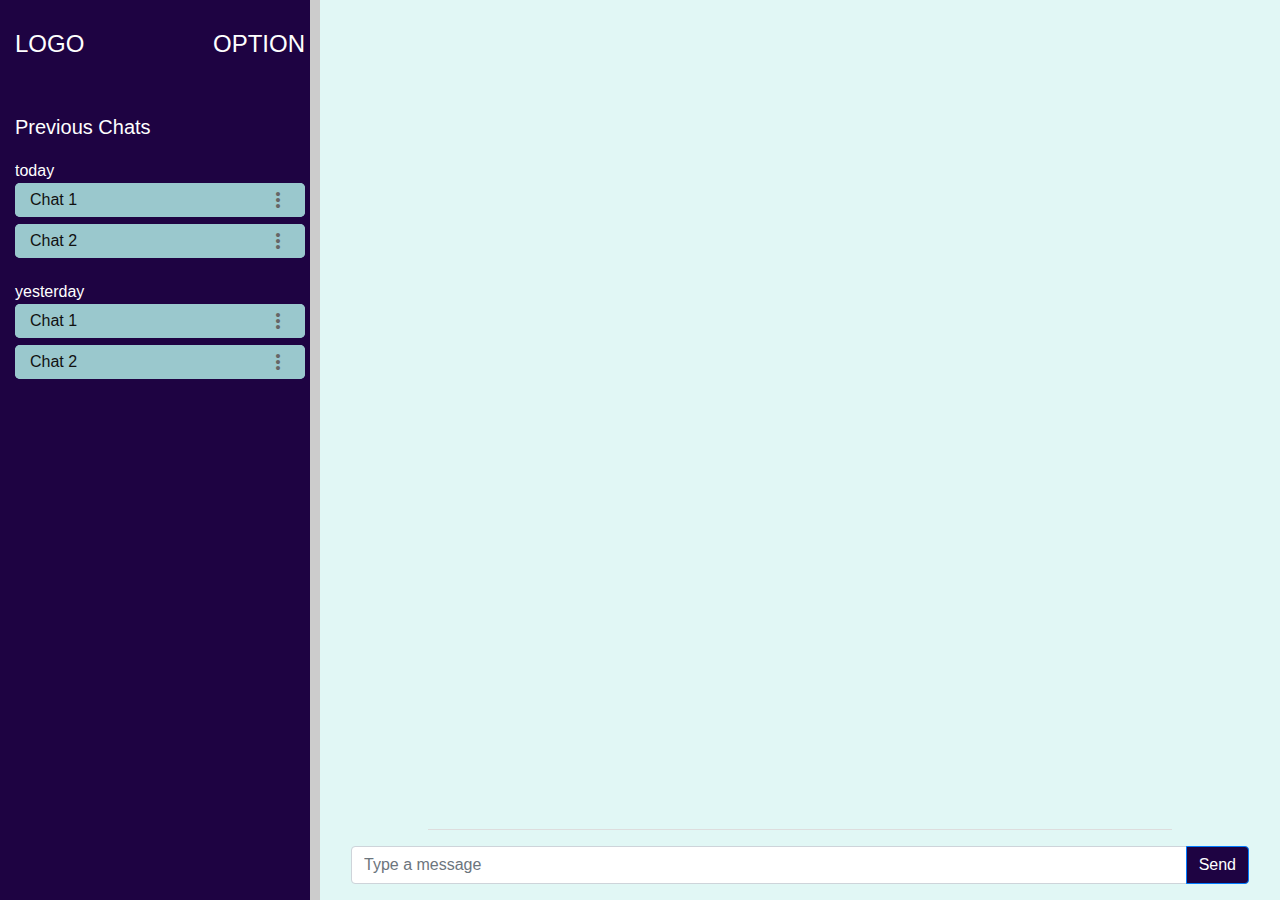
==== chat.html @ 5050ca27 "left chat section half done" ====
<!DOCTYPE html>
<html lang="en">
<head>
    <meta charset="UTF-8">
    <meta name="viewport" content="width=device-width, initial-scale=1.0">
    <title>Chat Application</title>
    <link href="https://maxcdn.bootstrapcdn.com/bootstrap/4.5.2/css/bootstrap.min.css" rel="stylesheet">
    <link rel="stylesheet" href="https://cdnjs.cloudflare.com/ajax/libs/font-awesome/5.15.4/css/all.min.css">
    <link href="https://fonts.googleapis.com/icon?family=Material+Icons" rel="stylesheet">
    <link rel="stylesheet" href="styles.css">
</head>
<body>
    <div class="container-fluid h-100">
        <div class="row h-100" style="position: relative;">

            <div>
                
            </div>

            <div class="col-md-3 col-sm-4 sidebar" id="sidebar">
                <div class="resize-handle" id="resize-handle"></div>
                <div class="left-side-logo-wrapper">
                    <h4>LOGO</h4>
                    <h4>OPTION</h4>
                </div>
                <h5 class="mt-5">Previous Chats</h5>
                <div class="list-group" id="chat-list">
                    <!-- List of previous chats will be appended here -->
                </div>
            </div>
            <div class="col-md-9 col-sm-8 chat-area d-flex flex-column" id="chat-area">
                <div class="chat-window flex-grow-1 p-3" id="chat-window">
                    <!-- Chat messages will be appended here -->
                </div>
                <div class="input-group p-3">
                    <input type="text" id="message-input" class="form-control" placeholder="Type a message">
                    <div class="input-group-append">
                        <button class="btn btn-primary" type="submit" id="send-button">Send</button>
                    </div>
                </div>
            </div>
        </div>
        <!-- <button id="toggle-sidebar" class="btn btn-secondary">
            <i class="fas fa-chevron-left"></i>
        </button> -->
    </div>
    <script src="https://code.jquery.com/jquery-3.5.1.min.js"></script>
    <script src="https://maxcdn.bootstrapcdn.com/bootstrap/4.5.2/js/bootstrap.min.js"></script>
    <script src="script.js"></script>
</body>
</html>
---- styles.css ----
body, html {
    height: 100%;
    margin: 0;
    font-family: Arial, sans-serif;
}

.sidebar {
    background-color: #1E0342;
    color: #fff;
    height: 100vh;
    position: relative;
    padding: 15px;
    overflow-y: auto;
    padding-top: 30px;
}

.resize-handle {
    width: 10px;
    background-color: #ccc;
    cursor: ew-resize;
    position: absolute;
    top: 0;
    bottom: 0;
    right: 0;
}

.chat-area {
    background-color: #E1F7F5;
    height: 100vh;
    display: flex;
    flex-direction: column;
}

.chat-window {
    flex-grow: 1;
    overflow-y: auto;
    border-bottom: 1px solid #ddd;
}

.input-group {
    /* background-color: #fff; */
    padding: 15px;
}

.message {
    margin-bottom: 10px;
    padding: 10px 15px;
    border-radius: 20px;
    max-width: 75%;
}

.message.user {
    background-color: #007bff;
    color: #fff;
    align-self: flex-end;
}

.message.bot {
    background-color: #e9ecef;
    color: #000;
    align-self: flex-start;
}

.message .content {
    word-wrap: break-word;
}

#chat-list {
    margin-top: 20px;
}

#chat-list .list-group-item {
    background-color: #1E0342;
    color: #fff;
    border: 1px solid #efefef;
    cursor: pointer;
}

#send-button{
    background: #1E0342;
}

#toggle-sidebar {
    background-color: #74E291;
    border-color: #74E291;
    color: #fff;
    position: absolute;
    outline: none;
    top: 10px;
    left: 10px;
    z-index: 1000;
}

#toggle-sidebar:focus{
    box-shadow: none !important;
}


.message.user .content {
    text-align: right;
}

.message.bot .content {
    text-align: left;
}


.message.user .content {
    text-align: right;
    padding-right: 5px;
}


.chat-window {
    width: 80%;
    max-width: 800px; 
    overflow-y: auto;
    margin: auto;
    border-bottom: 1px solid #ddd;
}

/* .previous-chat-style label{
    font-size: 12px;
    color: #333;
    padding-left: 15px;
} */
.previous-chat-style div div{
    padding-left: 15px;
    display: flex;
    padding-right: 15px;
    justify-content: space-between;
    align-items: center;
}

.previous-chat-style div div p{
    margin-top: 5px;
    margin-bottom: 5px;
}

.previous-chat-style i{
    color: #666;
    cursor: pointer;
}

.previous-chat-style p{
    
    color: #111;
}

.previous-chat-style{
    margin-bottom: 15px;
}

.previous-chat-style div{
    position: relative;
}

.prev-chat-menu{
    background: #E1F7F5;
    width: max-content;
    padding-left: 0;
    position: absolute;
    right: 0;
    top: 90%;
    border-radius: 5px;
    z-index: 33;
}

.prev-chat-menu-hide{
    display: none;
}


.prev-chat-menu li{
    list-style: none;
    color: #444;
    padding: 5px 15px;
    cursor: pointer;
}

.prev-chat-menu li:hover{
    background: #fff
}

.previous-chat-style div{
    background: #9AC8CD;
    margin-bottom: 7px;
    border-radius: 5px;
}

.left-side-logo-wrapper{
    display: flex;
    justify-content: space-between;
    align-items: center;
}

.each-chat-wrapper{
    cursor: pointer;
}




@media (max-width: 768px) {
    .sidebar {
        padding-top: 80px; 
        padding-bottom: 60px; 
    }

    .chat-area {
        align-items: stretch; 
    }

    .chat-window {
        width: 100%; 
        max-width: none; 
        border-bottom: none; 
    }

    #toggle-sidebar {
        position: fixed; 
        top: 10px;
        left: 10px;
        z-index: 1000;
    }
}
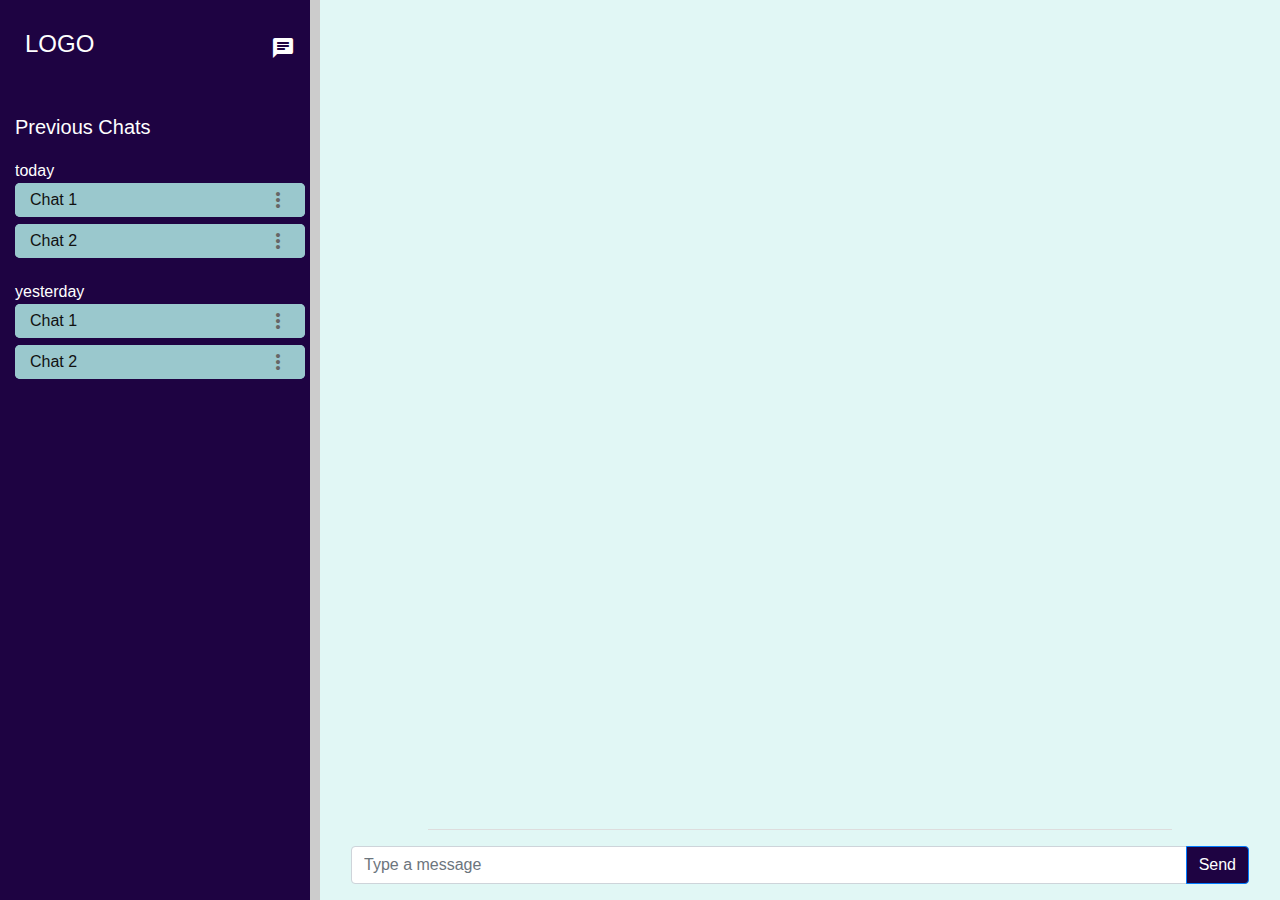
==== commit d29ccbc5: "adding new chat icon in the left section in chat page" ====
--- a/chat.html
+++ b/chat.html
@@ -21,7 +21,7 @@
                 <div class="resize-handle" id="resize-handle"></div>
                 <div class="left-side-logo-wrapper">
                     <h4>LOGO</h4>
-                    <h4>OPTION</h4>
+                    <i class="material-icons new-chat-icon"  title="New chat">chat</i>
                 </div>
                 <h5 class="mt-5">Previous Chats</h5>
                 <div class="list-group" id="chat-list">
--- a/styles.css
+++ b/styles.css
@@ -192,6 +192,12 @@
     display: flex;
     justify-content: space-between;
     align-items: center;
+    padding-left: 10px;
+    padding-right: 10px;
+}
+
+.new-chat-icon{
+    cursor: pointer;
 }
 
 .each-chat-wrapper{
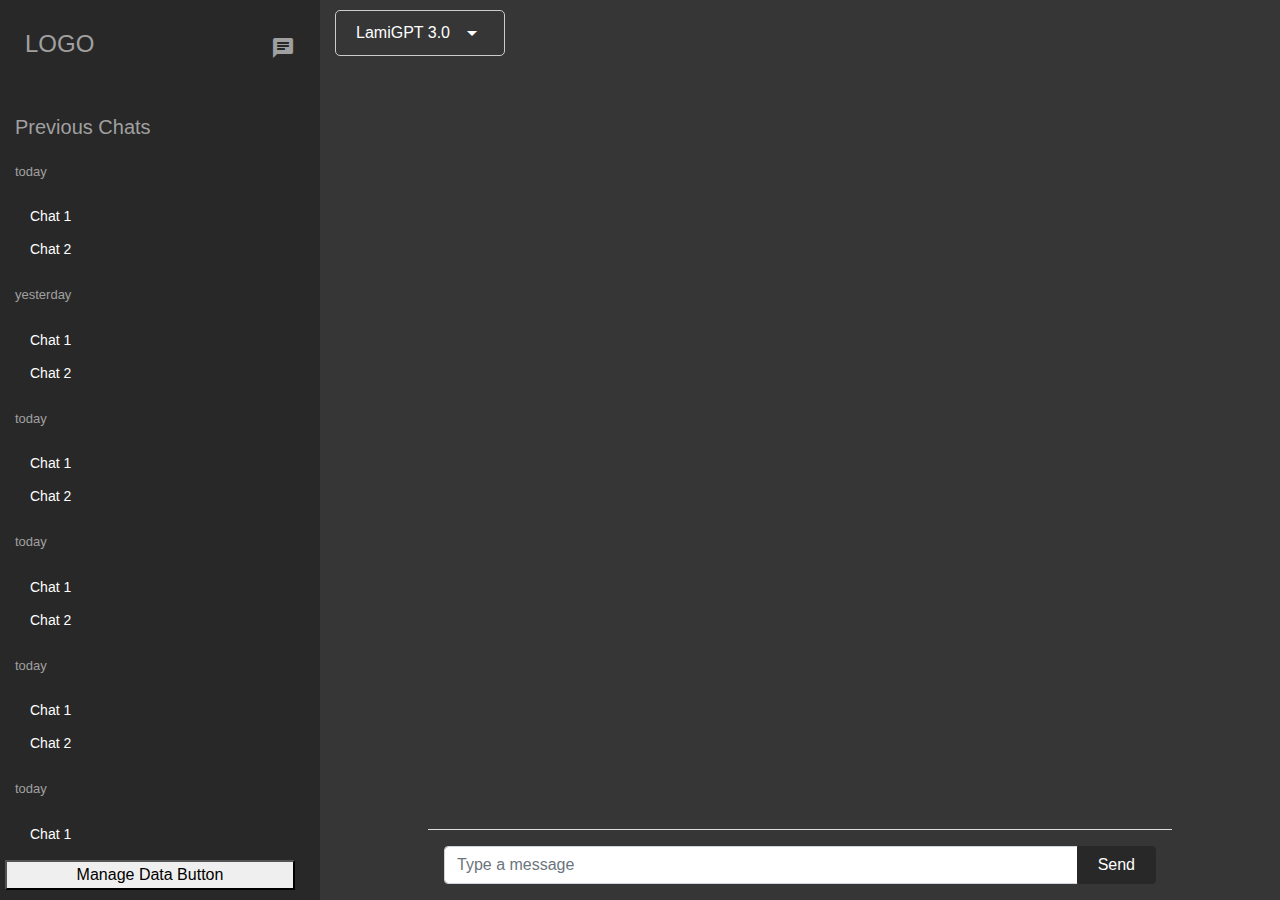
==== commit 6be66716: "adding new section" ====
--- a/chat.html
+++ b/chat.html
@@ -27,8 +27,22 @@
                 <div class="list-group" id="chat-list">
                     <!-- List of previous chats will be appended here -->
                 </div>
+                <div class="bottom-section col-md-3 col-sm-4">
+                    <button>Manage Data Button</button>
+                </div>
             </div>
             <div class="col-md-9 col-sm-8 chat-area d-flex flex-column" id="chat-area">
+                <div class="logo-option">
+                    <div class="left-side-option">
+                        <div>LamiGPT 3.0   <i class="material-icons">arrow_drop_down</i></div>
+                        <ul>
+                            <li>option One</li>
+                            <li>option One</li>
+                            <li>option One</li>
+                        </ul>
+                    </div>
+                    <div></div>
+                </div>
                 <div class="chat-window flex-grow-1 p-3" id="chat-window">
                     <!-- Chat messages will be appended here -->
                 </div>
--- a/styles.css
+++ b/styles.css
@@ -5,8 +5,8 @@
 }
 
 .sidebar {
-    background-color: #1E0342;
-    color: #fff;
+    background-color: #282828;
+    color: #a0a0a0;
     height: 100vh;
     position: relative;
     padding: 15px;
@@ -25,7 +25,7 @@
 }
 
 .chat-area {
-    background-color: #E1F7F5;
+    background-color: #363636;
     height: 100vh;
     display: flex;
     flex-direction: column;
@@ -45,19 +45,21 @@
 .message {
     margin-bottom: 10px;
     padding: 10px 15px;
-    border-radius: 20px;
+    border-radius: 5px;
     max-width: 75%;
 }
 
 .message.user {
-    background-color: #007bff;
-    color: #fff;
+    background-color: #282828;
+    color: #ccc;
     align-self: flex-end;
+    width: 50%;
+    margin-left: auto;
 }
 
 .message.bot {
-    background-color: #e9ecef;
-    color: #000;
+    /* background-color: #e9ecef; */
+    color: #ccc;
     align-self: flex-start;
 }
 
@@ -77,7 +79,14 @@
 }
 
 #send-button{
-    background: #1E0342;
+    background: #282828;
+    border-color: #282828;
+    padding-left: 20px;
+    padding-right: 20px;
+}
+
+#send-button:focus{
+    box-shadow: none !important;
 }
 
 #toggle-sidebar {
@@ -117,13 +126,73 @@
     overflow-y: auto;
     margin: auto;
     border-bottom: 1px solid #ddd;
-}
-
-/* .previous-chat-style label{
-    font-size: 12px;
-    color: #333;
-    padding-left: 15px;
+    /* display: flex;
+    justify-content: end;
+    flex-direction: column; */
+}
+
+.chat-window::-webkit-scrollbar{
+    width: 0;
+}
+
+.logo-option{
+    display: flex;
+    justify-content: space-between;
+    color: white;
+    margin-top: 10px;
+    margin-bottom: 20px;
+}
+
+.logo-option .left-side-option div{
+    padding: 10px 20px;
+    border: 1px solid #ccc;
+    border-radius: 5px;
+    cursor: pointer;
+    display: flex;
+    justify-content: space-between;
+    align-items: center;
+    gap: 10px;
+}
+
+/* #sidebar {
+    position: relative;
 } */
+
+#sidebar .bottom-section{
+    /* background: ; */
+    position: fixed;
+    bottom: 10px;
+    left: -10px;
+}
+
+#sidebar .bottom-section button{
+    width: 100%;
+}
+
+.block-display{
+    display: block !important;
+}
+
+.logo-option .left-side-option ul li{
+    list-style: none;
+    border-bottom: 1px solid #ccc;
+    padding: 10px 30px;
+    cursor: pointer;
+}
+
+.logo-option .left-side-option ul li:hover{
+    background: #282828;
+}
+
+.logo-option .left-side-option ul{
+    border: 1px solid #ccc;
+    margin-left: 0;
+    padding-left: 0;
+    border-bottom: 0;
+    margin-top: 10px;
+    display: none;
+}
+
 .previous-chat-style div div{
     padding-left: 15px;
     display: flex;
@@ -144,7 +213,8 @@
 
 .previous-chat-style p{
     
-    color: #111;
+    color: #fff;
+    font-size: 14px;
 }
 
 .previous-chat-style{
@@ -156,13 +226,12 @@
 }
 
 .prev-chat-menu{
-    background: #E1F7F5;
+    background: #363636;
     width: max-content;
     padding-left: 0;
     position: absolute;
     right: 0;
     top: 90%;
-    border-radius: 5px;
     z-index: 33;
 }
 
@@ -173,19 +242,30 @@
 
 .prev-chat-menu li{
     list-style: none;
-    color: #444;
-    padding: 5px 15px;
+    color: #efefef;
+    padding: 5px 35px;
     cursor: pointer;
 }
 
 .prev-chat-menu li:hover{
-    background: #fff
+    background: #444;
 }
 
 .previous-chat-style div{
-    background: #9AC8CD;
-    margin-bottom: 7px;
-    border-radius: 5px;
+    /* background: #383d41; */
+    margin-bottom: 2px;
+}
+.previous-chat-style div:hover{
+    background: #363636;
+}
+
+.previous-chat-style div:hover .chat-more-option{
+    display: block;
+}
+
+.chat-more-option{
+    display: none;
+    color: #fff !important;
 }
 
 .left-side-logo-wrapper{
@@ -202,6 +282,24 @@
 
 .each-chat-wrapper{
     cursor: pointer;
+}
+#resize-handle{
+    display: none;
+}
+
+.each-chat-label{
+    display: inline-block;
+    margin-bottom: 20px;
+    font-size: 13px;
+}
+
+.chat-area .input-group {
+    width: 80% ;
+    margin: auto;
+}
+
+#message-input:focus{
+    box-shadow: none;
 }
 
 
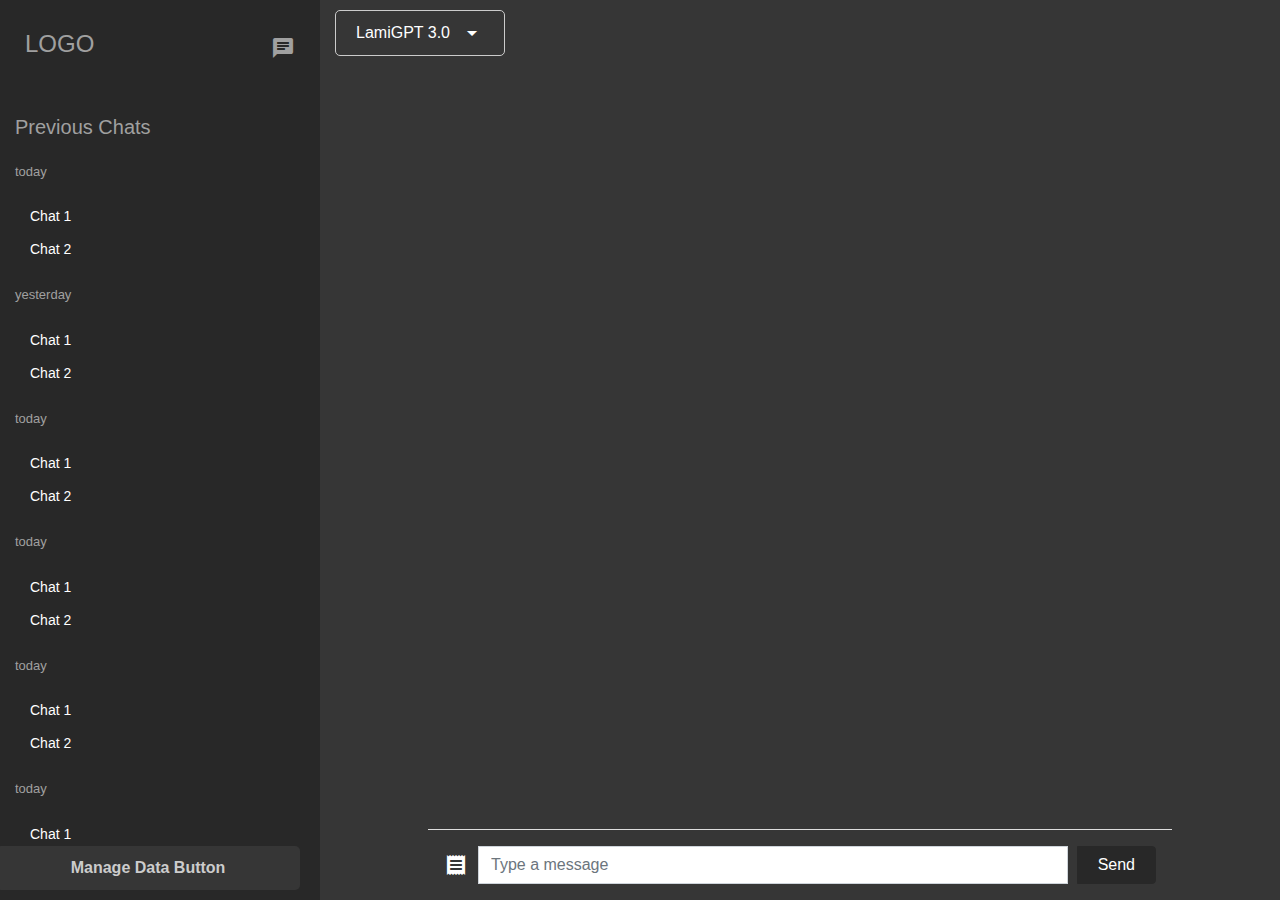
==== commit 6eaa55de: "solve the issue of option button and the manage data button" ====
--- a/chat.html
+++ b/chat.html
@@ -28,7 +28,7 @@
                     <!-- List of previous chats will be appended here -->
                 </div>
                 <div class="bottom-section col-md-3 col-sm-4">
-                    <button>Manage Data Button</button>
+                    <a>Manage Data Button</a>
                 </div>
             </div>
             <div class="col-md-9 col-sm-8 chat-area d-flex flex-column" id="chat-area">
@@ -46,8 +46,10 @@
                 <div class="chat-window flex-grow-1 p-3" id="chat-window">
                     <!-- Chat messages will be appended here -->
                 </div>
-                <div class="input-group p-3">
+                <div class="input-group p-3 type-message-wrapper">
+                    <i class="material-icons large">receipt</i>
                     <input type="text" id="message-input" class="form-control" placeholder="Type a message">
+                    
                     <div class="input-group-append">
                         <button class="btn btn-primary" type="submit" id="send-button">Send</button>
                     </div>
--- a/styles.css
+++ b/styles.css
@@ -126,9 +126,6 @@
     overflow-y: auto;
     margin: auto;
     border-bottom: 1px solid #ddd;
-    /* display: flex;
-    justify-content: end;
-    flex-direction: column; */
 }
 
 .chat-window::-webkit-scrollbar{
@@ -152,21 +149,37 @@
     justify-content: space-between;
     align-items: center;
     gap: 10px;
-}
-
-/* #sidebar {
     position: relative;
-} */
+}
 
 #sidebar .bottom-section{
     /* background: ; */
     position: fixed;
-    bottom: 10px;
-    left: -10px;
-}
-
-#sidebar .bottom-section button{
-    width: 100%;
+    bottom: 0;
+    left: -1.5%;
+    background-color: #282828;
+}
+
+#sidebar .bottom-section a{
+    display: inline-block;
+    width: 105%;
+    background: #363636;
+    color: #ccc;
+    padding-top: 10px;
+    padding-bottom: 10px;
+    text-align: center;
+    font-weight: 600;
+    border-radius: 5px;
+    margin-bottom: 10px;
+}
+
+.type-message-wrapper i{
+    color: #fff !important;
+    cursor: pointer;
+}
+.type-message-wrapper{
+    gap: 10px;
+    align-items: center;
 }
 
 .block-display{
@@ -176,7 +189,7 @@
 .logo-option .left-side-option ul li{
     list-style: none;
     border-bottom: 1px solid #ccc;
-    padding: 10px 30px;
+    padding: 10px 45px;
     cursor: pointer;
 }
 
@@ -191,6 +204,7 @@
     border-bottom: 0;
     margin-top: 10px;
     display: none;
+    position: absolute;
 }
 
 .previous-chat-style div div{
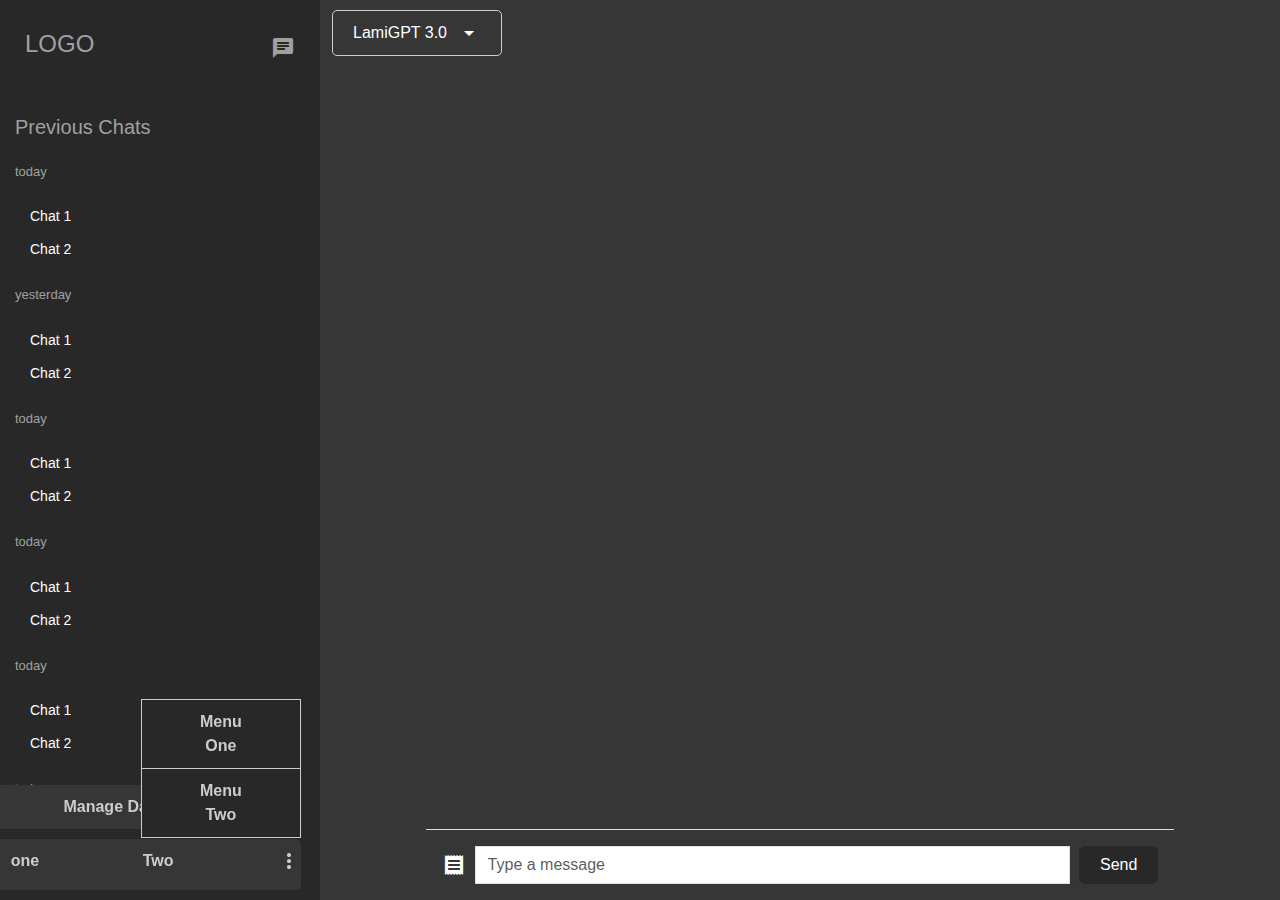
==== commit 1049e37b: "some new changes" ====
--- a/chat.html
+++ b/chat.html
@@ -4,7 +4,8 @@
     <meta charset="UTF-8">
     <meta name="viewport" content="width=device-width, initial-scale=1.0">
     <title>Chat Application</title>
-    <link href="https://maxcdn.bootstrapcdn.com/bootstrap/4.5.2/css/bootstrap.min.css" rel="stylesheet">
+    <link href="https://cdn.jsdelivr.net/npm/bootstrap@5.3.3/dist/css/bootstrap.min.css" rel="stylesheet" integrity="sha384-QWTKZyjpPEjISv5WaRU9OFeRpok6YctnYmDr5pNlyT2bRjXh0JMhjY6hW+ALEwIH" crossorigin="anonymous">
+</head>
     <link rel="stylesheet" href="https://cdnjs.cloudflare.com/ajax/libs/font-awesome/5.15.4/css/all.min.css">
     <link href="https://fonts.googleapis.com/icon?family=Material+Icons" rel="stylesheet">
     <link rel="stylesheet" href="styles.css">
@@ -29,6 +30,17 @@
                 </div>
                 <div class="bottom-section col-md-3 col-sm-4">
                     <a>Manage Data Button</a>
+                    <div class="d-flex">
+                        <div>one</div>
+                        <div>Two</div>
+                        <div>
+                            <i class="material-icons">more_vert</i>
+                            <ul class="">
+                                <li>Menu One</li>
+                                <li>Menu Two</li>
+                            </ul>
+                        </div>
+                    </div>
                 </div>
             </div>
             <div class="col-md-9 col-sm-8 chat-area d-flex flex-column" id="chat-area">
@@ -47,7 +59,7 @@
                     <!-- Chat messages will be appended here -->
                 </div>
                 <div class="input-group p-3 type-message-wrapper">
-                    <i class="material-icons large">receipt</i>
+                    <i class="material-icons large" data-bs-toggle="modal" data-bs-target="#optionModal">receipt</i>
                     <input type="text" id="message-input" class="form-control" placeholder="Type a message">
                     
                     <div class="input-group-append">
@@ -60,8 +72,42 @@
             <i class="fas fa-chevron-left"></i>
         </button> -->
     </div>
+
+
+
+<!-- Modal -->
+    <div class="modal fade" id="optionModal" tabindex="-1" aria-labelledby="optionModalLabel" aria-hidden="true">
+        <div class="modal-dialog">
+            <div class="modal-content">
+                <div class="modal-header">
+                    <h1 class="modal-title fs-5" id="optionModalLabel">Select Option</h1>
+                    <button type="button" class="btn-close" data-bs-dismiss="modal" aria-label="Close"></button>
+                </div>
+                <div class="modal-body">
+                    <select class="form-select" aria-label="Default select example">
+                        <option selected>Open this select menu</option>
+                        <option value="1">One</option>
+                        <option value="2">Two</option>
+                        <option value="3">Three</option>
+                    </select>
+                    <br />
+                    <select class="form-select" aria-label="Default select example">
+                        <option selected>Open this select menu</option>
+                        <option value="1">One</option>
+                        <option value="2">Two</option>
+                        <option value="3">Three</option>
+                    </select>
+                </div>
+                <div class="modal-footer">
+                <button type="button" class="btn btn-secondary" data-bs-dismiss="modal">Close</button>
+                <button type="button" class="btn btn-primary">Save changes</button>
+                </div>
+            </div>
+        </div>
+    </div>
     <script src="https://code.jquery.com/jquery-3.5.1.min.js"></script>
-    <script src="https://maxcdn.bootstrapcdn.com/bootstrap/4.5.2/js/bootstrap.min.js"></script>
+    <script src="https://cdn.jsdelivr.net/npm/@popperjs/core@2.11.8/dist/umd/popper.min.js" integrity="sha384-I7E8VVD/ismYTF4hNIPjVp/Zjvgyol6VFvRkX/vR+Vc4jQkC+hVqc2pM8ODewa9r" crossorigin="anonymous"></script>
+<script src="https://cdn.jsdelivr.net/npm/bootstrap@5.3.3/dist/js/bootstrap.min.js" integrity="sha384-0pUGZvbkm6XF6gxjEnlmuGrJXVbNuzT9qBBavbLwCsOGabYfZo0T0to5eqruptLy" crossorigin="anonymous"></script>
     <script src="script.js"></script>
 </body>
 </html>
--- a/styles.css
+++ b/styles.css
@@ -14,6 +14,8 @@
     padding-top: 30px;
 }
 
+
+
 .resize-handle {
     width: 10px;
     background-color: #ccc;
@@ -160,9 +162,10 @@
     background-color: #282828;
 }
 
-#sidebar .bottom-section a{
+#sidebar .bottom-section a,
+#sidebar .bottom-section > div{
     display: inline-block;
-    width: 105%;
+    width: 100%;
     background: #363636;
     color: #ccc;
     padding-top: 10px;
@@ -171,7 +174,37 @@
     font-weight: 600;
     border-radius: 5px;
     margin-bottom: 10px;
-}
+    cursor: pointer;
+}
+
+#sidebar .bottom-section > div{
+    justify-content: space-between;
+    padding-left: 30px;
+}
+
+#sidebar .bottom-section > div > div ul li{
+    list-style: none;
+    border-bottom: 1px solid #ccc;
+    padding: 10px 45px;
+    cursor: pointer;
+}
+#sidebar .bottom-section > div{
+    position: relative;
+}
+#sidebar .bottom-section > div > div ul{
+    border: 1px solid #ccc;
+    margin-left: 0;
+    padding-left: 0;
+    border-bottom: 0;
+    margin-top: 10px;
+    position: absolute;
+    bottom: 70%;
+    width: 50%;
+    z-index: 50;
+    right: 0%;
+    background: #282828;
+}
+
 
 .type-message-wrapper i{
     color: #fff !important;
